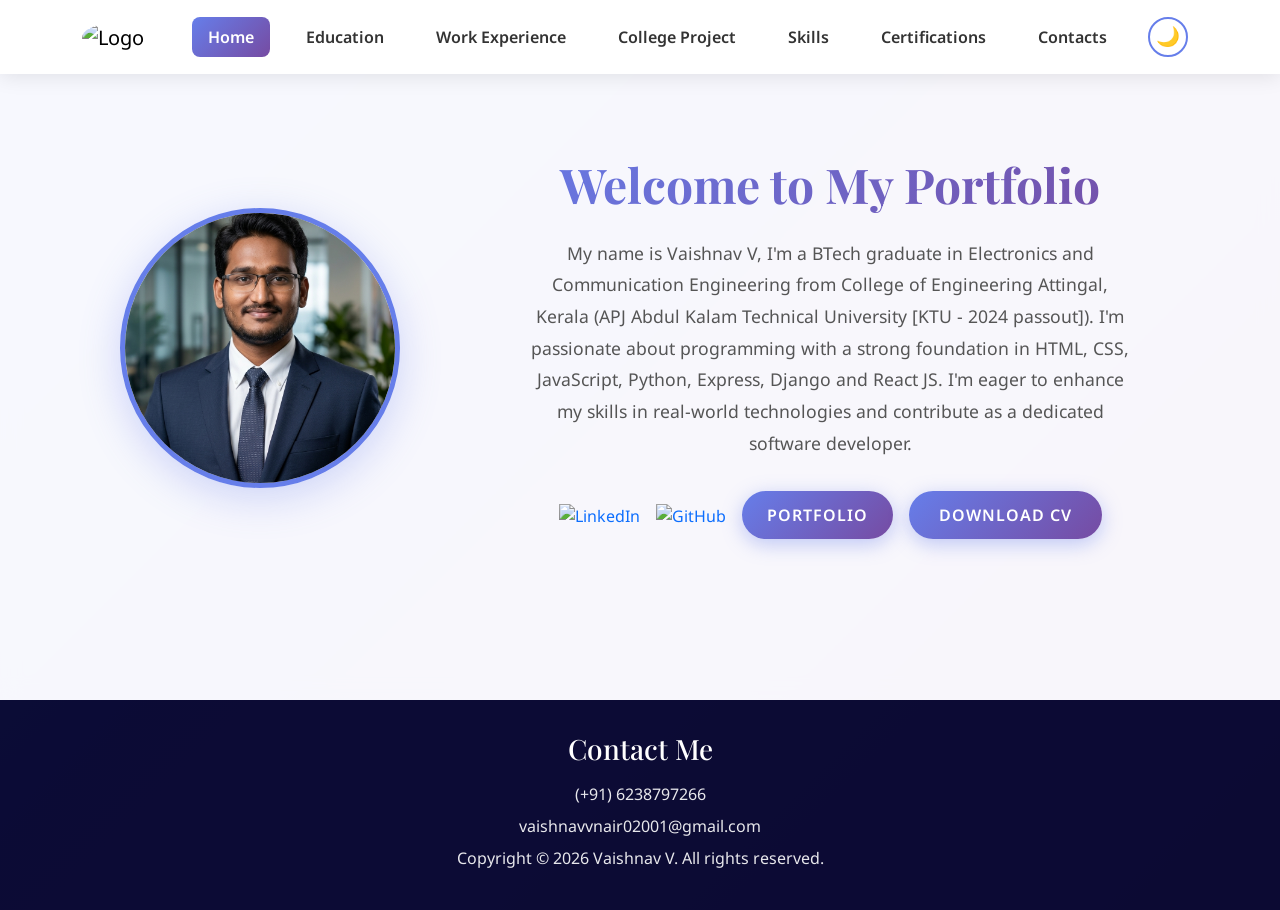
==== index.html @ 9bcf1f97 "comit the new changes" ====
<!doctype html>
<html lang="en">

<head>
  <!-- Required meta tags -->
  <meta charset="utf-8">
  <meta name="viewport" content="width=device-width, initial-scale=1">

  <!-- Bootstrap CSS -->
  <link href="https://cdn.jsdelivr.net/npm/bootstrap@5.0.2/dist/css/bootstrap.min.css" rel="stylesheet"
    integrity="sha384-EVSTQN3/azprG1Anm3QDgpJLIm9Nao0Yz1ztcQTwFspd3yD65VohhpuuCOmLASjC" crossorigin="anonymous">
  <link rel="stylesheet" href="style.css">
  <title>Vaishnav v's portfolio website</title>
  <link rel="icon" href="assets/img/logo.png" type="image/icon type">
  <link rel="preconnect" href="https://fonts.googleapis.com">
  <link rel="preconnect" href="https://fonts.gstatic.com" crossorigin>
  <link
    href="https://fonts.googleapis.com/css2?family=Libre+Baskerville:ital,wght@0,400;0,700;1,400&family=Playfair+Display:ital,wght@0,400..900;1,400..900&display=swap"
    rel="stylesheet">

  <link rel="preconnect" href="https://fonts.googleapis.com">
  <link rel="preconnect" href="https://fonts.gstatic.com" crossorigin>
  <link
    href="https://fonts.googleapis.com/css2?family=Bodoni+Moda+SC:ital,opsz,wght@0,6..96,400..900;1,6..96,400..900&family=Edu+VIC+WA+NT+Beginner:wght@400..700&family=Kalam:wght@300;400;700&family=Playfair+Display:ital,wght@0,400..900;1,400..900&family=Roboto+Mono:ital,wght@0,100..700;1,100..700&display=swap"
    rel="stylesheet">
  <link rel="preconnect" href="https://fonts.googleapis.com">
  <link rel="preconnect" href="https://fonts.gstatic.com" crossorigin>
  <link
    href="https://fonts.googleapis.com/css2?family=Bodoni+Moda+SC:ital,opsz,wght@0,6..96,400..900;1,6..96,400..900&family=Edu+VIC+WA+NT+Beginner:wght@400..700&family=Kalam:wght@300;400;700&family=Playfair+Display:ital,wght@0,400..900;1,400..900&display=swap"
    rel="stylesheet">


  <link rel="preconnect" href="https://fonts.googleapis.com">
  <link rel="preconnect" href="https://fonts.gstatic.com" crossorigin>
  <link
    href="https://fonts.googleapis.com/css2?family=Bodoni+Moda+SC:ital,opsz,wght@0,6..96,400..900;1,6..96,400..900&family=Playfair+Display:ital,wght@0,400..900;1,400..900&display=swap"
    rel="stylesheet">

    <link rel="preconnect" href="https://fonts.googleapis.com">
<link rel="preconnect" href="https://fonts.gstatic.com" crossorigin>
<link href="https://fonts.googleapis.com/css2?family=Noto+Sans:ital,wght@0,100..900;1,100..900&display=swap" rel="stylesheet">
  <style>
    h1 {
      color: black;
    }
  </style>


</head>

<body>


  <header>
    <nav class="navbar navbar-expand-lg navbar-light fixed-top">
      <div class="container">
        <a class="navbar-brand" href="index.html"><img class="img-fluid" id="logo" src="assets/img/logo.png" alt="Logo"></a>
        <button class="navbar-toggler" type="button" data-bs-toggle="collapse" data-bs-target="#navbarSupportedContent"
          aria-controls="navbarSupportedContent" aria-expanded="false" aria-label="Toggle navigation">
          <span class="navbar-toggler-icon"></span>
        </button>
        <div class="collapse navbar-collapse" id="navbarSupportedContent">
          <ul class="navbar-nav ms-auto mb-2 mb-lg-0">
            <li class="nav-item">
              <a class="nav-link active" aria-current="page" href="index.html">Home</a>
            </li>
            <li class="nav-item">
              <a class="nav-link" href="public/education.html">Education</a>
            </li>
            <li class="nav-item">
              <a class="nav-link" href="public/work_experience.html">Work Experience</a>
            </li>
            <li class="nav-item">
              <a class="nav-link" href="public/project.html">College Project</a>
            </li>
            <li class="nav-item">
              <a class="nav-link" href="public/skill.html">Skills</a>
            </li>
            <li class="nav-item">
              <a class="nav-link" href="public/certifications.html">Certifications</a>
            </li>
            <li class="nav-item">
              <a class="nav-link" href="public/contacts.html">Contacts</a>
            </li>
            <li class="nav-item">
              <button class="theme-toggle nav-link" id="themeToggle" aria-label="Toggle theme">
                🌙
              </button>
            </li>
          </ul>
        </div>
      </div>
    </nav>
  </header>





  <div class="content" style="padding-top: 100px;">


    <div class="container py-5">
      <div class="row align-items-center justify-content-center">
        <!-- Left side with image -->
        <div class="col-lg-4 col-md-5 d-flex justify-content-center mb-4 mb-md-0">
          <img id="pimg" src="assets/img/363fccb7-6247-4ffa-ba23-45403edf3e11.png" class="img-fluid" alt="Vaishnav V Profile Photo">
        </div>
        <!-- Right side with heading and summary -->
        <div class="col-lg-8 col-md-7 text-center p-2">
          <h1 id="text">Welcome to My Portfolio</h1>
          <p class="typetext">My name is Vaishnav V, I'm a BTech graduate in Electronics and Communication Engineering
            from College of Engineering Attingal, Kerala
            (APJ Abdul Kalam Technical University [KTU - 2024 passout]). I'm passionate about programming with a strong
            foundation in HTML, CSS,
            JavaScript, Python, Express, Django and React JS. I'm eager to enhance my skills in real-world
            technologies and contribute as a dedicated software developer.
          </p>
          <div class="social-links d-flex justify-content-center align-items-center flex-wrap gap-3 mt-4">
            <a href="https://www.linkedin.com/in/vaishnav-v-188b72290" target="_blank">
              <img src="assets/img/linkedin.svg" alt="LinkedIn">
            </a>
            <a href="https://github.com/vaishnavv007" target="_blank">
              <img src="assets/img/github.svg" alt="GitHub">
            </a>
            <a href="https://vaishnavv007.github.io" target="_blank" class="btn btnc" style="padding: 12px 25px;">Portfolio</a>
            <a class="btn btnc" href="assets/img/VAISHNAV_V.pdf" download>Download CV</a>
          </div>
        </div>
      </div>
    </div>



  </div>


  <footer>
    <div class="container">
      <div class="row align-items-center">
        <div class="col-sm-12 text-center">
          <h3>Contact Me</h3>
          <p><a href="tel:+916238797266" style="color: white;">(+91) 6238797266</a></p>
          <p><a href="mailto:vaishnavvnair02001@gmail.com" style="color: white;">vaishnavvnair02001@gmail.com</a></p>
          <p>Copyright © <span id="currentYear"></span> Vaishnav V. All rights reserved.</p>
        </div>
      </div>
    </div>
  </footer>







  <!-- Optional JavaScript; choose one of the two! -->

  <!-- Option 1: Bootstrap Bundle with Popper -->
  <script src="https://cdn.jsdelivr.net/npm/bootstrap@5.0.2/dist/js/bootstrap.bundle.min.js"
    integrity="sha384-MrcW6ZMFYlzcLA8Nl+NtUVF0sA7MsXsP1UyJoMp4YLEuNSfAP+JcXn/tWtIaxVXM"
    crossorigin="anonymous"></script>
  <script src="index.js"></script>

  <!-- Option 2: Separate Popper and Bootstrap JS -->
  <!--
    <script src="https://cdn.jsdelivr.net/npm/@popperjs/core@2.9.2/dist/umd/popper.min.js" integrity="sha384-IQsoLXl5PILFhosVNubq5LC7Qb9DXgDA9i+tQ8Zj3iwWAwPtgFTxbJ8NT4GN1R8p" crossorigin="anonymous"></script>
    <script src="https://cdn.jsdelivr.net/npm/bootstrap@5.0.2/dist/js/bootstrap.min.js" integrity="sha384-cVKIPhGWiC2Al4u+LWgxfKTRIcfu0JTxR+EQDz/bgldoEyl4H0zUF0QKbrJ0EcQF" crossorigin="anonymous"></script>
    -->
</body>

</html>
---- style.css ----
* {
    margin: 0;
    padding: 0;
    box-sizing: border-box;
}

html {
    scroll-behavior: smooth;
}

body {
    background: linear-gradient(135deg, #667eea 0%, #764ba2 100%);
    font-family: "Noto Sans", sans-serif;
    font-optical-sizing: auto;
    font-weight: 400;
    font-style: normal;
    font-variation-settings: "wdth" 100;
    min-height: 100vh;
    color: #333;
}

/* Navbar Styling */
.navbar {
    background: rgba(255, 255, 255, 0.95) !important;
    backdrop-filter: blur(10px);
    box-shadow: 0 2px 20px rgba(0, 0, 0, 0.1);
    padding: 1rem 0;
}

.navbar-brand img {
    height: 50px;
    border-radius: 50%;
    transition: transform 0.3s ease;
}

.navbar-brand img:hover {
    transform: scale(1.1);
}

.nav-link {
    color: #333 !important;
    font-weight: 600;
    margin: 0 10px;
    transition: all 0.3s ease;
    border-radius: 8px;
    padding: 8px 16px !important;
}

.nav-link:hover {
    background: linear-gradient(135deg, #667eea 0%, #764ba2 100%);
    color: white !important;
    transform: translateY(-2px);
}

.nav-link.active {
    background: linear-gradient(135deg, #667eea 0%, #764ba2 100%);
    color: white !important;
}

/* Content Section */
.content {
    background: rgba(255, 255, 255, 0.95);
    backdrop-filter: blur(10px);
    min-height: calc(100vh - 200px);
    padding: 3rem 0;
    animation: fadeIn 0.8s ease-in;
}

@keyframes fadeIn {
    from {
        opacity: 0;
        transform: translateY(20px);
    }
    to {
        opacity: 1;
        transform: translateY(0);
    }
}

#pimg {
    border-radius: 50%;
    width: 280px;
    height: 280px;
    object-fit: cover;
    border: 5px solid #667eea;
    box-shadow: 0 10px 40px rgba(102, 126, 234, 0.3);
    transition: transform 0.3s ease, box-shadow 0.3s ease;
}

#pimg:hover {
    transform: scale(1.05);
    box-shadow: 0 15px 50px rgba(102, 126, 234, 0.4);
}

#text {
    color: #333;
    font-family: "Playfair Display", serif;
    font-weight: 700;
    font-size: 3rem;
    margin-bottom: 1.5rem;
    background: linear-gradient(135deg, #667eea 0%, #764ba2 100%);
    -webkit-background-clip: text;
    -webkit-text-fill-color: transparent;
    background-clip: text;
    animation: slideDown 1s ease-out;
}

@keyframes slideDown {
    from {
        opacity: 0;
        transform: translateY(-30px);
    }
    to {
        opacity: 1;
        transform: translateY(0);
    }
}

.typetext {
    font-size: 1.1rem;
    line-height: 1.8;
    color: #555;
    max-width: 600px;
    margin: 0 auto 2rem;
    animation: fadeInUp 1.2s ease-out 0.3s backwards;
}

@keyframes fadeInUp {
    from {
        opacity: 0;
        transform: translateY(30px);
    }
    to {
        opacity: 1;
        transform: translateY(0);
    }
}

/* Social Links */
.social-links img {
    width: 45px;
    height: 45px;
    transition: transform 0.3s ease, filter 0.3s ease;
}

.social-links img:hover {
    transform: scale(1.2);
    filter: brightness(1.2);
}

.btnc {
    background: linear-gradient(135deg, #667eea 0%, #764ba2 100%);
    color: white;
    padding: 12px 30px;
    border-radius: 30px;
    font-weight: 600;
    border: none;
    transition: all 0.3s ease;
    text-transform: uppercase;
    letter-spacing: 1px;
    box-shadow: 0 5px 20px rgba(102, 126, 234, 0.4);
}

.btnc:hover {
    transform: translateY(-3px);
    box-shadow: 0 8px 30px rgba(102, 126, 234, 0.5);
    color: white;
}

/* Footer */
footer {
    background: rgba(7, 7, 46, 0.95);
    color: white;
    padding: 2rem 0;
    margin-top: auto;
}

footer h3 {
    font-family: "Playfair Display", serif;
    margin-bottom: 1rem;
}

footer p {
    margin: 0.5rem 0;
    opacity: 0.9;
}

/* Responsive Design */
@media (max-width: 992px) {
    #pimg {
        width: 220px;
        height: 220px;
    }
    
    #text {
        font-size: 2.5rem;
    }
    
    .typetext {
        font-size: 1rem;
    }
}

@media (max-width: 768px) {
    #pimg {
        width: 200px;
        height: 200px;
        margin-bottom: 2rem;
    }
    
    #text {
        font-size: 2rem;
    }
    
    .typetext {
        font-size: 0.95rem;
        padding: 0 1rem;
    }
    
    .content {
        padding: 2rem 0;
    }
    
    .navbar-collapse {
        background: white;
        padding: 1rem;
        border-radius: 10px;
        margin-top: 1rem;
        box-shadow: 0 5px 20px rgba(0, 0, 0, 0.1);
    }
}

@media (max-width: 576px) {
    #pimg {
        width: 180px;
        height: 180px;
    }
    
    #text {
        font-size: 1.8rem;
    }
    
    .typetext {
        font-size: 0.9rem;
    }
    
    .btnc {
        padding: 10px 25px;
        font-size: 0.9rem;
    }
    
    .social-links img {
        width: 40px;
        height: 40px;
    }
}

/* Additional utility classes */
.skill {
    font-family: "Noto Sans", sans-serif;
    font-optical-sizing: auto;
    font-weight: 500;
    font-style: normal;
    font-variation-settings: "wdth" 100;
}

form {
    font-family: "Noto Sans", sans-serif;
    font-optical-sizing: auto;
    font-weight: 450;
    font-style: normal;
    font-variation-settings: "wdth" 100;
}

strong {
    font-family: "Roboto Mono", monospace;
    font-optical-sizing: auto;
    font-weight: 600;
    font-style: normal;
}

a {
    text-decoration: none;
}

/* Dark Theme Styles */
body.dark-theme {
    background: linear-gradient(135deg, #1a1a2e 0%, #16213e 100%);
    color: #e0e0e0;
}

body.dark-theme .content {
    background: rgba(30, 30, 50, 0.95);
    color: #e0e0e0;
}

body.dark-theme .navbar {
    background: rgba(20, 20, 40, 0.95) !important;
}

body.dark-theme .navbar-brand {
    color: #e0e0e0 !important;
}

body.dark-theme .nav-link {
    color: #e0e0e0 !important;
}

body.dark-theme .nav-link:hover {
    background: linear-gradient(135deg, #667eea 0%, #764ba2 100%);
    color: white !important;
}

body.dark-theme .nav-link.active {
    background: linear-gradient(135deg, #667eea 0%, #764ba2 100%);
    color: white !important;
}

body.dark-theme #text {
    color: #e0e0e0;
}

body.dark-theme .typetext {
    color: #b0b0b0;
}

body.dark-theme .skill {
    color: #e0e0e0;
}

body.dark-theme strong {
    color: #e0e0e0;
}

body.dark-theme .card {
    background: rgba(40, 40, 60, 0.9);
    color: #e0e0e0;
}

body.dark-theme .card-title {
    color: #667eea;
}

body.dark-theme .card-body {
    color: #e0e0e0;
}

body.dark-theme .card-body p {
    color: #b0b0b0;
}

body.dark-theme .form-control {
    background: rgba(40, 40, 60, 0.9);
    color: #e0e0e0;
    border-color: #667eea;
}

body.dark-theme .form-control::placeholder {
    color: #888;
}

body.dark-theme .form-label {
    color: #e0e0e0;
}

body.dark-theme footer {
    background: rgba(10, 10, 30, 0.95);
}

body.dark-theme footer h3 {
    color: #e0e0e0;
}

body.dark-theme footer p {
    color: #b0b0b0;
}

body.dark-theme footer a {
    color: #667eea;
}

body.dark-theme h1,
body.dark-theme h2,
body.dark-theme h3 {
    color: #e0e0e0;
}

body.dark-theme p {
    color: #b0b0b0;
}

body.dark-theme a {
    color: #667eea;
}

body.dark-theme .btn {
    color: white;
}

body.dark-theme .progress-bar {
    color: white;
}

/* Theme Toggle Button */
.theme-toggle {
    background: transparent;
    border: 2px solid #667eea;
    border-radius: 50%;
    width: 40px;
    height: 40px;
    display: flex;
    align-items: center;
    justify-content: center;
    cursor: pointer;
    transition: all 0.3s ease;
    margin-left: 15px;
    color: #667eea;
    font-size: 1.2rem;
}

.theme-toggle:hover {
    background: linear-gradient(135deg, #667eea 0%, #764ba2 100%);
    color: white;
    transform: rotate(180deg);
}

/* Work Experience Page Dark Theme */
body.dark-theme .exp-card {
    background: rgba(40, 40, 60, 0.9);
    color: #e0e0e0;
}

body.dark-theme .exp-card h2,
body.dark-theme .exp-card h3 {
    color: #e0e0e0;
}

body.dark-theme .exp-description {
    color: #b0b0b0;
}

body.dark-theme .exp-icon {
    color: #667eea;
}

/* Education Page Dark Theme */
body.dark-theme .custom-container {
    background: rgba(40, 40, 60, 0.9);
    color: #e0e0e0;
}

body.dark-theme .custom-container h2,
body.dark-theme .custom-container h3 {
    color: #e0e0e0;
}

body.dark-theme .custom-container p {
    color: #b0b0b0;
}

/* Project Page Dark Theme */
body.dark-theme #img {
    border-color: #667eea;
}

body.dark-theme .custom-container h2,
body.dark-theme .custom-container h3 {
    color: #e0e0e0;
}

body.dark-theme .custom-container p {
    color: #b0b0b0;
}

/* Contact Page Dark Theme */
body.dark-theme a[href^="tel"],
body.dark-theme a[href^="mailto"],
body.dark-theme a[href^="https://wa.me"] {
    color: #667eea;
}

body.dark-theme .custom-container h2 {
    color: #e0e0e0;
}

body.dark-theme .custom-container p {
    color: #b0b0b0;
}

body.dark-theme .custom-container strong {
    color: #e0e0e0;
}

/* Certifications Page Dark Theme */
body.dark-theme .cert-card {
    background: rgba(40, 40, 60, 0.9);
    color: #e0e0e0;
}

body.dark-theme .cert-card h2 {
    color: #e0e0e0;
}

body.dark-theme .cert-card p {
    color: #b0b0b0;
}

body.dark-theme .cert-card h5 {
    color: #e0e0e0;
}

body.dark-theme .tech-tag {
    background: linear-gradient(135deg, #667eea 0%, #764ba2 100%);
    color: white;
}

/* Skills Page Dark Theme */
body.dark-theme .skill p {
    color: #e0e0e0;
}

body.dark-theme .skill a {
    color: #667eea;
}

/* Home Page Dark Theme */
body.dark-theme #pimg {
    border-color: #667eea;
}

body.dark-theme .social-links img {
    filter: brightness(1.2);
}

body.dark-theme .social-links a {
    color: #667eea;
}

/* General Dark Theme Fixes */
body.dark-theme .container h1,
body.dark-theme .container h2,
body.dark-theme .container h3 {
    color: #e0e0e0;
}

body.dark-theme .container p {
    color: #b0b0b0;
}

body.dark-theme .text-muted {
    color: #888 !important;
}

body.dark-theme .mb-4 h2,
body.dark-theme .mb-4 h3 {
    color: #e0e0e0;
}

body.dark-theme .mb-4 p {
    color: #b0b0b0;
}

body.dark-theme .text-center h1,
body.dark-theme .text-center h2,
body.dark-theme .text-center h3 {
    color: #e0e0e0;
}

body.dark-theme .text-center p {
    color: #b0b0b0;
}
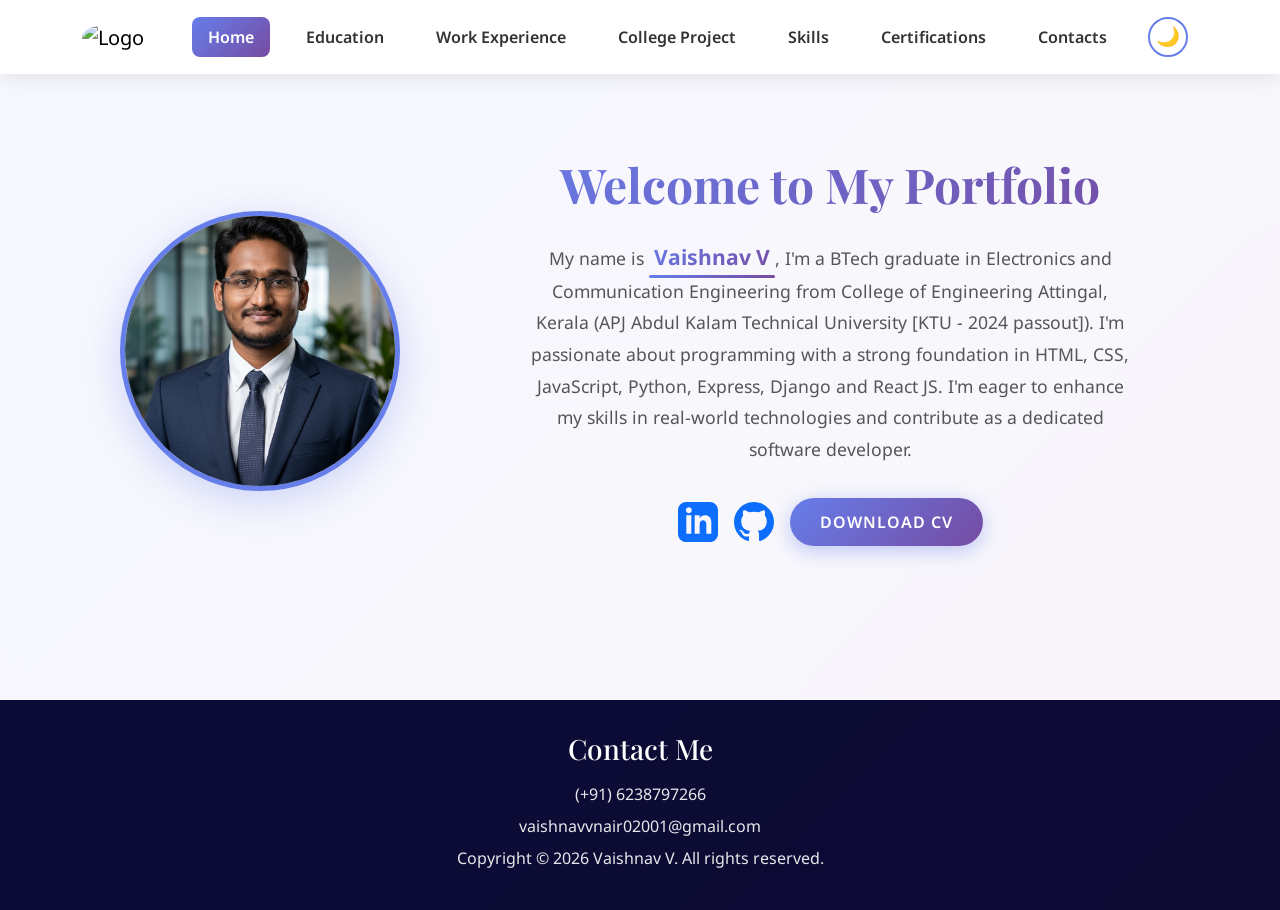
==== commit 90ab49df: "made changes in ui" ====
--- a/index.html
+++ b/index.html
@@ -109,7 +109,7 @@
         <!-- Right side with heading and summary -->
         <div class="col-lg-8 col-md-7 text-center p-2">
           <h1 id="text">Welcome to My Portfolio</h1>
-          <p class="typetext">My name is Vaishnav V, I'm a BTech graduate in Electronics and Communication Engineering
+          <p class="typetext">My name is <span class="highlight-name">Vaishnav V</span>, I'm a BTech graduate in Electronics and Communication Engineering
             from College of Engineering Attingal, Kerala
             (APJ Abdul Kalam Technical University [KTU - 2024 passout]). I'm passionate about programming with a strong
             foundation in HTML, CSS,
@@ -117,13 +117,16 @@
             technologies and contribute as a dedicated software developer.
           </p>
           <div class="social-links d-flex justify-content-center align-items-center flex-wrap gap-3 mt-4">
-            <a href="https://www.linkedin.com/in/vaishnav-v-188b72290" target="_blank">
-              <img src="assets/img/linkedin.svg" alt="LinkedIn">
+            <a href="https://www.linkedin.com/in/vaishnav-v-188b72290" target="_blank" class="social-link-icon">
+              <svg class="social-icon" width="40" height="40" viewBox="0 0 24 24" fill="currentColor">
+                <path d="M19 0h-14c-2.761 0-5 2.239-5 5v14c0 2.761 2.239 5 5 5h14c2.762 0 5-2.239 5-5v-14c0-2.761-2.238-5-5-5zm-11 19h-3v-11h3v11zm-1.5-12.268c-.966 0-1.75-.79-1.75-1.764s.784-1.764 1.75-1.764 1.75.79 1.75 1.764-.783 1.764-1.75 1.764zm13.5 12.268h-3v-5.604c0-3.368-4-3.113-4 0v5.604h-3v-11h3v1.765c1.396-2.586 7-2.777 7 2.476v6.759z"/>
+              </svg>
             </a>
-            <a href="https://github.com/vaishnavv007" target="_blank">
-              <img src="assets/img/github.svg" alt="GitHub">
+            <a href="https://github.com/vaishnavv007" target="_blank" class="social-link-icon">
+              <svg class="social-icon" width="40" height="40" viewBox="0 0 24 24" fill="currentColor">
+                <path d="M12 0c-6.626 0-12 5.373-12 12 0 5.302 3.438 9.8 8.207 11.387.599.111.793-.261.793-.577v-2.234c-3.338.726-4.033-1.416-4.033-1.416-.546-1.387-1.333-1.756-1.333-1.756-1.089-.745.083-.729.083-.729 1.205.084 1.839 1.237 1.839 1.237 1.07 1.834 2.807 1.304 3.492.997.107-.775.418-1.305.762-1.604-2.665-.305-5.467-1.334-5.467-5.931 0-1.311.469-2.381 1.236-3.221-.124-.303-.535-1.524.117-3.176 0 0 1.008-.322 3.301 1.23.957-.266 1.983-.399 3.003-.404 1.02.005 2.047.138 3.006.404 2.291-1.552 3.297-1.23 3.297-1.23.653 1.653.242 2.874.118 3.176.77.84 1.235 1.911 1.235 3.221 0 4.609-2.807 5.624-5.479 5.921.43.372.823 1.102.823 2.222v3.293c0 .319.192.694.801.576 4.765-1.589 8.199-6.086 8.199-11.386 0-6.627-5.373-12-12-12z"/>
+              </svg>
             </a>
-            <a href="https://vaishnavv007.github.io" target="_blank" class="btn btnc" style="padding: 12px 25px;">Portfolio</a>
             <a class="btn btnc" href="assets/img/VAISHNAV_V.pdf" download>Download CV</a>
           </div>
         </div>
--- a/style.css
+++ b/style.css
@@ -304,6 +304,27 @@
 
 body.dark-theme .nav-link {
     color: #e0e0e0 !important;
+}
+
+body.dark-theme .navbar-toggler {
+    border-color: #667eea !important;
+}
+
+body.dark-theme .navbar-toggler-icon {
+    background-image: url("data:image/svg+xml,%3csvg xmlns='http://www.w3.org/2000/svg' viewBox='0 0 30 30'%3e%3cpath stroke='rgba(224,224,224, 1)' stroke-linecap='round' stroke-miterlimit='10' stroke-width='2' d='M4 7h22M4 15h22M4 23h22'/%3e%3c/svg%3e") !important;
+}
+
+body.dark-theme .navbar-collapse {
+    background: rgba(20, 20, 40, 0.98) !important;
+}
+
+@media (max-width: 991px) {
+    body.dark-theme .navbar-collapse {
+        background: rgba(20, 20, 40, 0.98) !important;
+        padding: 20px;
+        border-radius: 10px;
+        margin-top: 10px;
+    }
 }
 
 body.dark-theme .nav-link:hover {
@@ -529,11 +550,75 @@
 }
 
 body.dark-theme .social-links img {
-    filter: brightness(1.2);
+    filter: brightness(1.5) contrast(1.2);
 }
 
 body.dark-theme .social-links a {
     color: #667eea;
+}
+
+body.dark-theme .social-link-icon svg {
+    fill: #e0e0e0 !important;
+}
+
+body.dark-theme .social-icon {
+    fill: #e0e0e0 !important;
+}
+
+body.dark-theme .social-links a:hover .social-icon {
+    fill: #667eea !important;
+}
+
+/* Force icon visibility in dark theme */
+body.dark-theme .social-link-icon {
+    background: transparent;
+}
+
+body.dark-theme .social-link-icon svg {
+    fill: #e0e0e0 !important;
+}
+
+/* Highlight Name Styling */
+.highlight-name {
+    background: linear-gradient(135deg, #667eea 0%, #764ba2 100%);
+    -webkit-background-clip: text;
+    -webkit-text-fill-color: transparent;
+    background-clip: text;
+    font-weight: 700;
+    font-size: 1.2em;
+    display: inline-block;
+    padding: 0 5px;
+    position: relative;
+}
+
+.highlight-name::after {
+    content: '';
+    position: absolute;
+    bottom: -2px;
+    left: 0;
+    width: 100%;
+    height: 3px;
+    background: linear-gradient(135deg, #667eea 0%, #764ba2 100%);
+    border-radius: 2px;
+    animation: underlinePulse 2s ease-in-out infinite;
+}
+
+@keyframes underlinePulse {
+    0%, 100% {
+        transform: scaleX(0);
+        opacity: 0;
+    }
+    50% {
+        transform: scaleX(1);
+        opacity: 1;
+    }
+}
+
+body.dark-theme .highlight-name {
+    background: linear-gradient(135deg, #667eea 0%, #764ba2 100%);
+    -webkit-background-clip: text;
+    -webkit-text-fill-color: transparent;
+    background-clip: text;
 }
 
 /* General Dark Theme Fixes */
